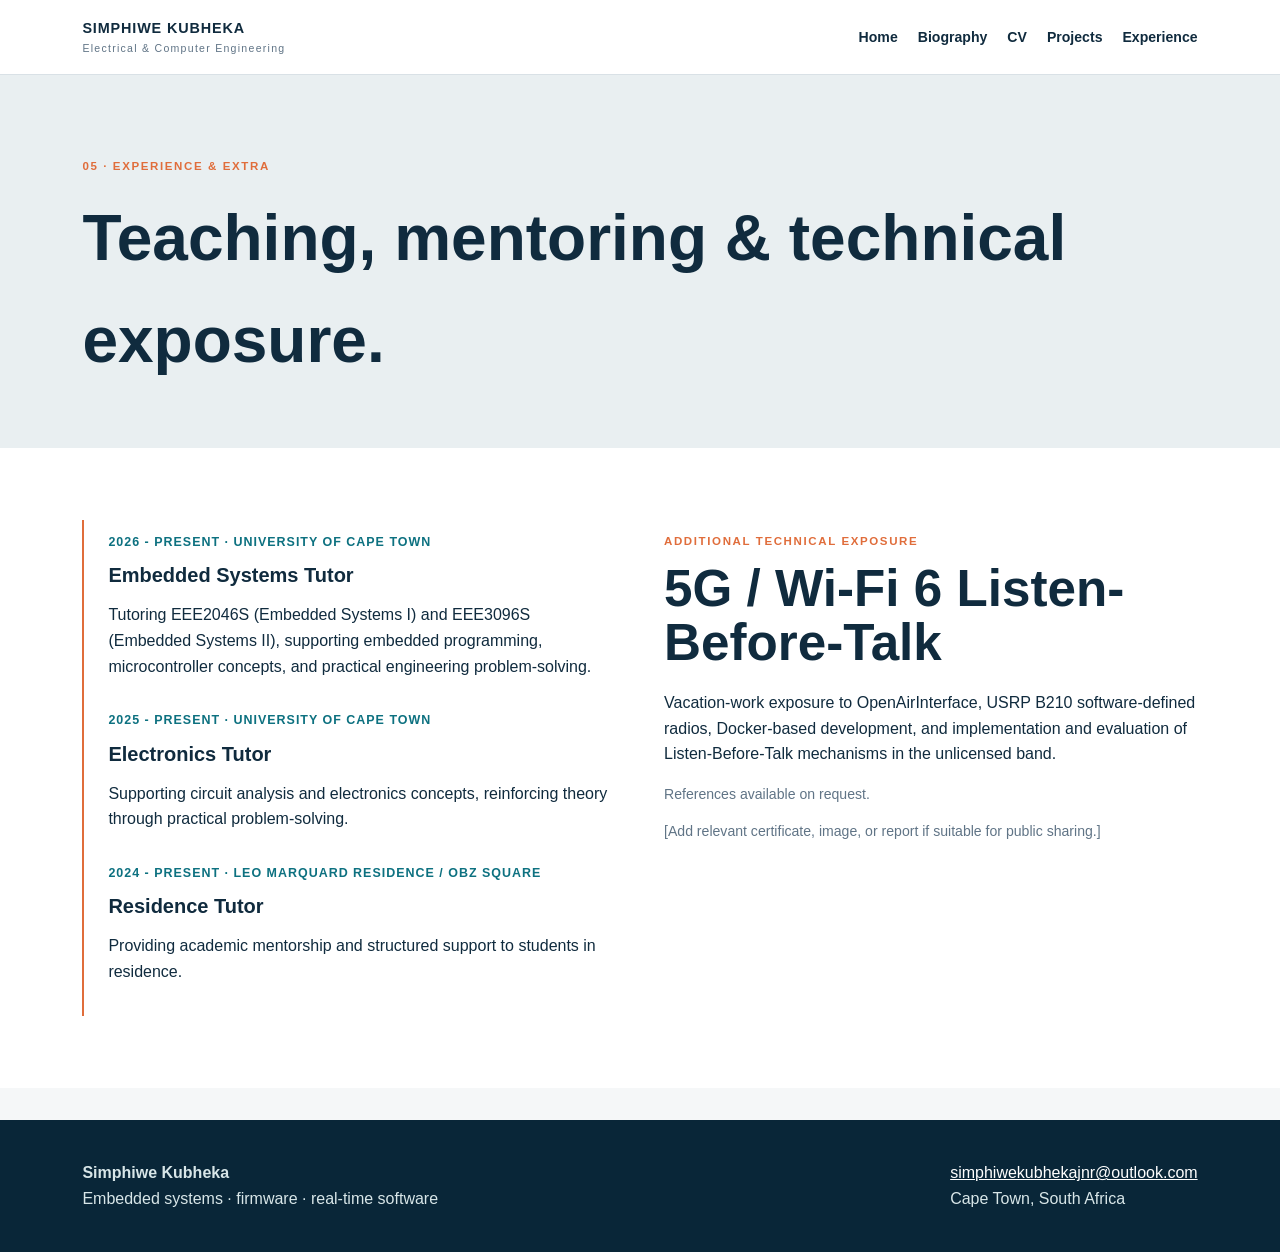
==== experience.html @ d57cd546 "Add files via upload" ====
<!doctype html><html lang="en"><head><meta charset="utf-8"><meta name="viewport" content="width=device-width,initial-scale=1"><title>Experience | Simphiwe Kubheka</title><link rel="stylesheet" href="assets/css/styles.css"></head><body><script src="assets/js/header.js"></script><main id="main"><header class="page-head"><div class="shell"><p class="kicker">05 · Experience & extra</p><h1>Teaching, mentoring & technical exposure.</h1></div></header><section class="section white"><div class="shell two-col"><div class="timeline"><article><p class="meta">2026 - Present · University of Cape Town</p><h2>Embedded Systems Tutor</h2><p>Tutoring EEE2046S (Embedded Systems I) and EEE3096S (Embedded Systems II), supporting embedded programming, microcontroller concepts, and practical engineering problem-solving.</p></article><article><p class="meta">2025 - Present · University of Cape Town</p><h2>Electronics Tutor</h2><p>Supporting circuit analysis and electronics concepts, reinforcing theory through practical problem-solving.</p></article><article><p class="meta">2024 - Present · Leo Marquard Residence / Obz Square</p><h2>Residence Tutor</h2><p>Providing academic mentorship and structured support to students in residence.</p></article></div><aside><p class="kicker">Additional technical exposure</p><h2>5G / Wi-Fi 6 Listen-Before-Talk</h2><p>Vacation-work exposure to OpenAirInterface, USRP B210 software-defined radios, Docker-based development, and implementation and evaluation of Listen-Before-Talk mechanisms in the unlicensed band.</p><p class="note">References available on request.</p><p class="note">[Add relevant certificate, image, or report if suitable for public sharing.]</p></aside></div></section></main><script src="assets/js/footer.js"></script><script src="assets/js/main.js"></script></body></html>
---- assets/css/styles.css ----
:root{--ink:#102b3e;--muted:#607486;--paper:#f5f7f8;--line:#d9e1e6;--accent:#e06d3b;--teal:#0d7180;--white:#fff;--shadow:0 12px 32px #102b3e14}*{box-sizing:border-box}html{scroll-behavior:smooth}body{margin:0;font-family:Inter,Arial,sans-serif;color:var(--ink);background:var(--paper);line-height:1.6}a{color:inherit}a:focus-visible,button:focus-visible{outline:3px solid var(--accent);outline-offset:3px}.skip{position:absolute;left:-999px}.skip:focus{left:1rem;top:1rem;z-index:10;background:#fff;padding:.6rem}.shell{max-width:1160px;margin:auto;padding:0 1.4rem}.nav{background:#fff;border-bottom:1px solid var(--line);position:sticky;top:0;z-index:5}.nav .shell{display:flex;align-items:center;justify-content:space-between;min-height:74px}.brand{text-decoration:none;font-weight:800;letter-spacing:.06em;font-size:.9rem}.brand span{display:block;font-weight:500;color:var(--muted);letter-spacing:.12em;font-size:.66rem}.navlinks{display:flex;gap:1.25rem;align-items:center}.navlinks a{text-decoration:none;font-size:.88rem;font-weight:700}.navlinks a[aria-current=page],.navlinks a:hover{color:var(--accent)}.menu{display:none;border:0;background:none;font-size:1.4rem}.hero{padding:6rem 0 5rem;background:linear-gradient(125deg,#0c2d43 0%,#114c5c 70%,#0d7180 100%);color:#fff}.eyebrow{color:#85d6d7;text-transform:uppercase;letter-spacing:.16em;font-size:.75rem;font-weight:800}.hero-grid{display:grid;grid-template-columns:1.4fr .6fr;gap:3rem;align-items:center}.hero h1{font-size:clamp(2.8rem,6vw,5.6rem);line-height:.98;margin:.55rem 0}.hero h1 em{font-style:normal;color:#f5a16d}.lede{font-size:1.18rem;max-width:640px;color:#e6f0f2}.portrait{aspect-ratio:1/1;background:repeating-linear-gradient(-45deg,#ffffff10 0 12px,#ffffff08 12px 24px);border:1px dashed #b5d7d8;border-radius:4px;padding:1.5rem;display:flex;align-items:end;font-weight:700;color:#c5e6e7}.button{display:inline-block;text-decoration:none;padding:.75rem 1.1rem;background:var(--accent);color:#fff;font-weight:800;border-radius:2px;margin:.8rem .7rem 0 0}.button.alt{background:transparent;border:1px solid #b8d7d9}.section{padding:4.5rem 0}.section.white{background:#fff}.kicker{color:var(--accent);font-weight:800;text-transform:uppercase;letter-spacing:.14em;font-size:.72rem}.section h2{font-size:clamp(2rem,4vw,3.2rem);line-height:1.05;margin:.3rem 0 1.3rem}.grid{display:grid;grid-template-columns:repeat(3,1fr);gap:1.2rem}.card{background:#fff;border:1px solid var(--line);padding:1.5rem;box-shadow:var(--shadow)}.card h3{margin-top:0;line-height:1.2}.tag{font-size:.72rem;letter-spacing:.08em;color:var(--teal);font-weight:800;text-transform:uppercase}.stats{display:grid;grid-template-columns:repeat(3,1fr);border-top:1px solid #ffffff44;margin-top:3rem}.stats div{padding:1rem 1.2rem;border-right:1px solid #ffffff44}.stats strong{font-size:1.5rem;display:block}.page-head{padding:4.4rem 0 3.2rem;background:#e9eff1}.page-head h1{font-size:clamp(2.5rem,5vw,4.4rem);margin:.35rem 0}.two-col{display:grid;grid-template-columns:1fr 1fr;gap:3rem}.prose{max-width:760px;font-size:1.05rem}.callout{background:var(--ink);color:#fff;padding:1.8rem}.project{display:grid;grid-template-columns:210px 1fr;gap:1.7rem;padding:1.8rem 0;border-top:1px solid var(--line)}.placeholder{background:linear-gradient(135deg,#dce9eb,#b7d2d5);min-height:160px;display:flex;align-items:center;justify-content:center;text-align:center;padding:1rem;color:#315866;font-size:.8rem;font-weight:700;border:1px dashed #527985}.project h2{font-size:1.45rem;margin:.25rem 0}.project ul{padding-left:1.1rem}.meta{font-size:.78rem;color:var(--teal);font-weight:800;letter-spacing:.08em;text-transform:uppercase}.timeline{border-left:2px solid var(--accent);padding-left:1.5rem}.timeline article{margin:0 0 2rem}.timeline h2{font-size:1.25rem;margin:0}.skill-group{border-top:1px solid var(--line);padding:1.1rem 0}.skill-group b{display:inline-block;width:190px;text-transform:uppercase;letter-spacing:.08em;font-size:.74rem;color:var(--muted)}.pill{display:inline-block;background:#e3eff0;color:#18535c;padding:.2rem .5rem;border-radius:999px;margin:.15rem;font-size:.86rem}.footer{background:#092638;color:#d8e6e8;padding:2.5rem 0;margin-top:2rem}.footer .shell{display:flex;justify-content:space-between;gap:2rem}.footer a{color:#fff}.note{font-size:.88rem;color:var(--muted)}@media(max-width:720px){.menu{display:block}.navlinks{display:none;position:absolute;top:74px;left:0;right:0;background:#fff;padding:1rem 1.4rem;flex-direction:column;align-items:flex-start;border-bottom:1px solid var(--line)}.navlinks.open{display:flex}.hero{padding:4rem 0}.hero-grid,.two-col{grid-template-columns:1fr}.portrait{max-width:300px}.grid{grid-template-columns:1fr}.project{grid-template-columns:1fr}.stats{grid-template-columns:1fr}.stats div{border-bottom:1px solid #ffffff44}.footer .shell{display:block}.skill-group b{display:block;margin-bottom:.5rem}}
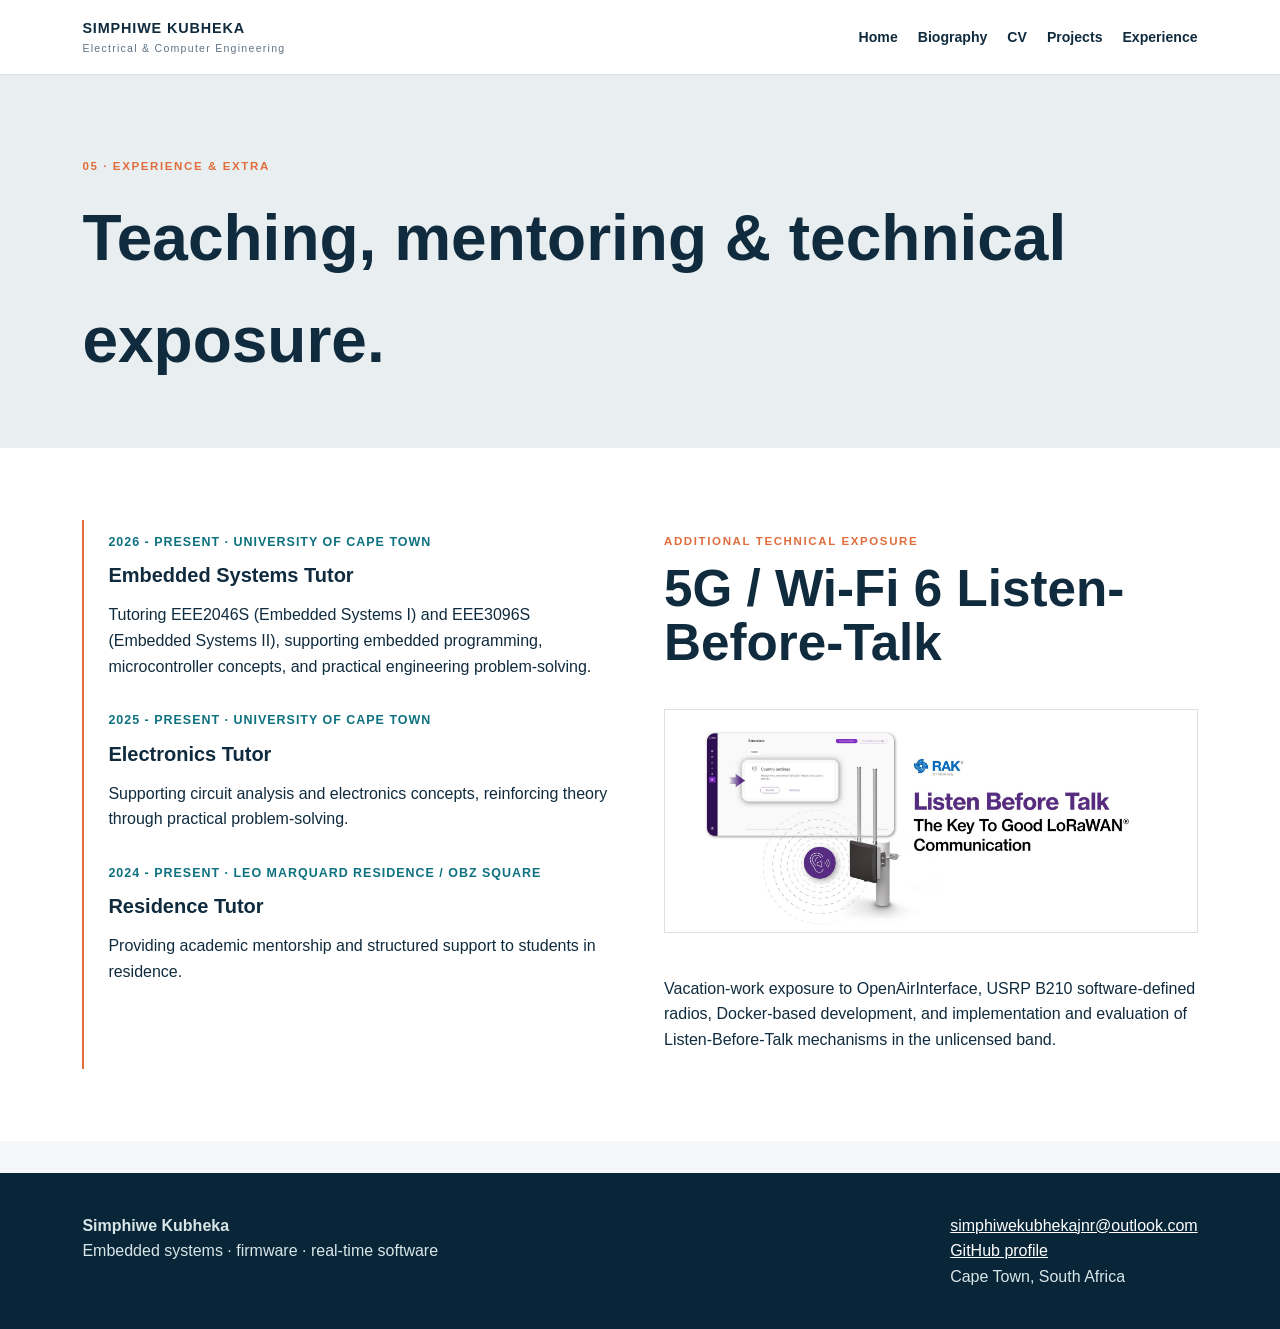
==== commit fc5826ff: "Add files via upload" ====
--- a/experience.html
+++ b/experience.html
@@ -1 +1 @@
-<!doctype html><html lang="en"><head><meta charset="utf-8"><meta name="viewport" content="width=device-width,initial-scale=1"><title>Experience | Simphiwe Kubheka</title><link rel="stylesheet" href="assets/css/styles.css"></head><body><script src="assets/js/header.js"></script><main id="main"><header class="page-head"><div class="shell"><p class="kicker">05 · Experience & extra</p><h1>Teaching, mentoring & technical exposure.</h1></div></header><section class="section white"><div class="shell two-col"><div class="timeline"><article><p class="meta">2026 - Present · University of Cape Town</p><h2>Embedded Systems Tutor</h2><p>Tutoring EEE2046S (Embedded Systems I) and EEE3096S (Embedded Systems II), supporting embedded programming, microcontroller concepts, and practical engineering problem-solving.</p></article><article><p class="meta">2025 - Present · University of Cape Town</p><h2>Electronics Tutor</h2><p>Supporting circuit analysis and electronics concepts, reinforcing theory through practical problem-solving.</p></article><article><p class="meta">2024 - Present · Leo Marquard Residence / Obz Square</p><h2>Residence Tutor</h2><p>Providing academic mentorship and structured support to students in residence.</p></article></div><aside><p class="kicker">Additional technical exposure</p><h2>5G / Wi-Fi 6 Listen-Before-Talk</h2><p>Vacation-work exposure to OpenAirInterface, USRP B210 software-defined radios, Docker-based development, and implementation and evaluation of Listen-Before-Talk mechanisms in the unlicensed band.</p><p class="note">References available on request.</p><p class="note">[Add relevant certificate, image, or report if suitable for public sharing.]</p></aside></div></section></main><script src="assets/js/footer.js"></script><script src="assets/js/main.js"></script></body></html>
+<!doctype html><html lang="en"><head><meta charset="utf-8"><meta name="viewport" content="width=device-width,initial-scale=1"><title>Experience | Simphiwe Kubheka</title><link rel="stylesheet" href="assets/css/styles.css"><link rel="stylesheet" href="assets/css/experience.css"></head><body><script src="assets/js/header.js"></script><main id="main"><header class="page-head"><div class="shell"><p class="kicker">05 · Experience & extra</p><h1>Teaching, mentoring & technical exposure.</h1></div></header><section class="section white"><div class="shell two-col"><div class="timeline"><article><p class="meta">2026 - Present · University of Cape Town</p><h2>Embedded Systems Tutor</h2><p>Tutoring EEE2046S (Embedded Systems I) and EEE3096S (Embedded Systems II), supporting embedded programming, microcontroller concepts, and practical engineering problem-solving.</p></article><article><p class="meta">2025 - Present · University of Cape Town</p><h2>Electronics Tutor</h2><p>Supporting circuit analysis and electronics concepts, reinforcing theory through practical problem-solving.</p></article><article><p class="meta">2024 - Present · Leo Marquard Residence / Obz Square</p><h2>Residence Tutor</h2><p>Providing academic mentorship and structured support to students in residence.</p></article></div><aside><p class="kicker">Additional technical exposure</p><h2>5G / Wi-Fi 6 Listen-Before-Talk</h2><img class="exposure-image" src="assets/images/Listen_Before_You_Talk.jpg" alt="Listen-Before-Talk technical exposure"><p>Vacation-work exposure to OpenAirInterface, USRP B210 software-defined radios, Docker-based development, and implementation and evaluation of Listen-Before-Talk mechanisms in the unlicensed band.</p></aside></div></section></main><script src="assets/js/footer.js"></script><script src="assets/js/main.js"></script></body></html>
--- a/assets/css/experience.css
+++ b/assets/css/experience.css
@@ -0,0 +1 @@
+.exposure-image{width:100%;max-height:340px;object-fit:cover;border:1px solid #d9e1e6;margin:1.2rem 0}
